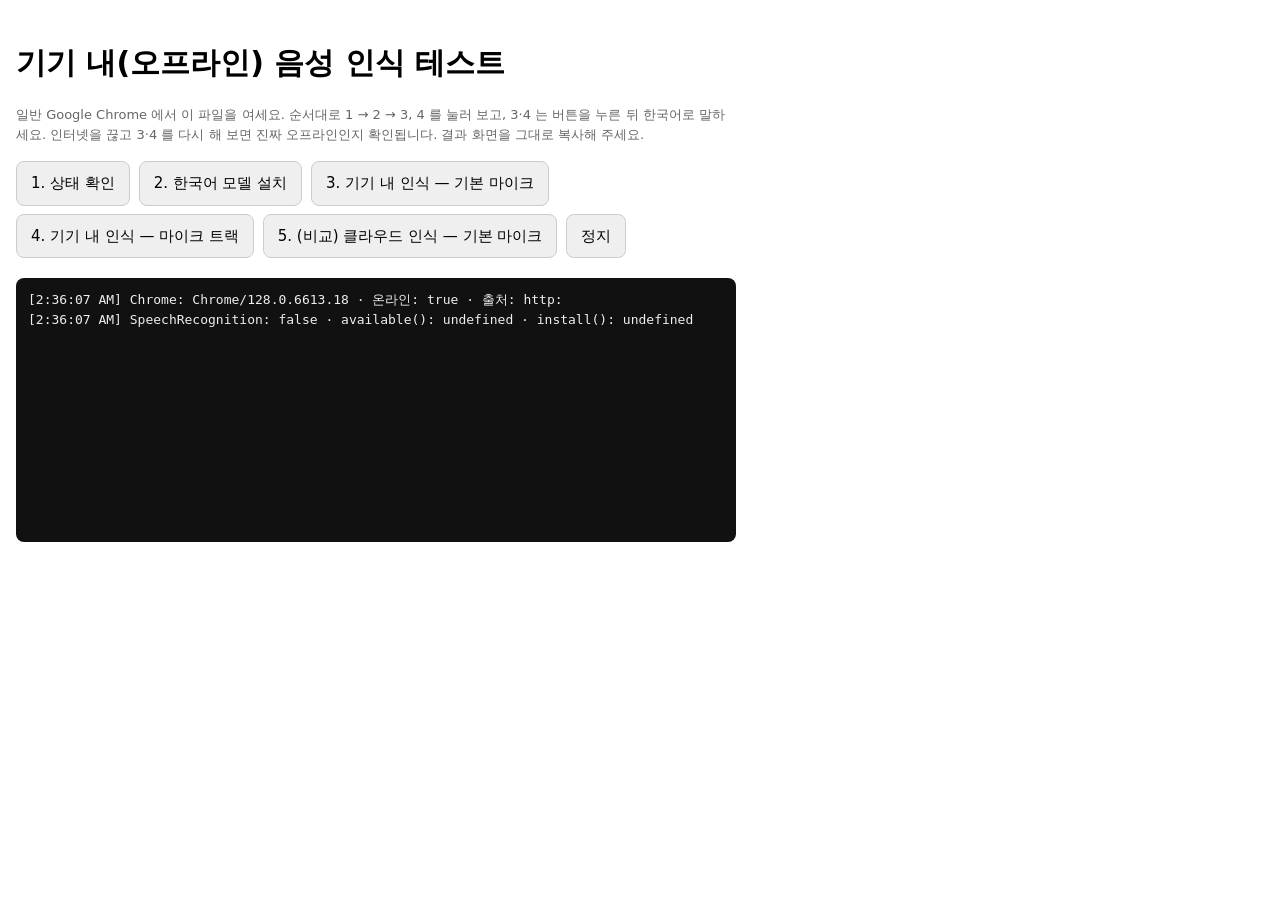
==== experiments/ondevice/test.html @ 055947dd "Experiment: manual on-device speech test page for a real desktop Co-Authored-By: Claude Opus 5.5 <no" ====
<!doctype html>
<html lang="ko">
<head>
<meta charset="utf-8">
<meta name="viewport" content="width=device-width, initial-scale=1">
<title>기기 내 음성 인식 테스트</title>
<style>
  body { margin: 0; padding: 20px 16px; font: 15px/1.5 system-ui, sans-serif; max-width: 720px; }
  button { padding: 10px 14px; margin: 4px 4px 4px 0; font: inherit; border-radius: 8px; border: 1px solid #ccc; cursor: pointer; }
  #log { margin-top: 16px; padding: 12px; background: #111; color: #eee; border-radius: 8px; min-height: 240px;
         font: 13px/1.5 ui-monospace, monospace; white-space: pre-wrap; word-break: break-all; }
  .hint { color: #666; font-size: 13px; }
</style>
</head>
<body>
<h1>기기 내(오프라인) 음성 인식 테스트</h1>
<p class="hint">일반 Google Chrome 에서 이 파일을 여세요. 순서대로 1 → 2 → 3, 4 를 눌러 보고, 3·4 는 버튼을 누른 뒤 한국어로 말하세요.
  인터넷을 끊고 3·4 를 다시 해 보면 진짜 오프라인인지 확인됩니다. 결과 화면을 그대로 복사해 주세요.</p>
<div>
  <button id="b1">1. 상태 확인</button>
  <button id="b2">2. 한국어 모델 설치</button>
  <button id="b3">3. 기기 내 인식 — 기본 마이크</button>
  <button id="b4">4. 기기 내 인식 — 마이크 트랙</button>
  <button id="b5">5. (비교) 클라우드 인식 — 기본 마이크</button>
  <button id="stop">정지</button>
</div>
<div id="log"></div>
<script>
const log = (s) => { document.getElementById("log").textContent += `[${new Date().toLocaleTimeString()}] ${s}\n`; };
const SR = window.SpeechRecognition || window.webkitSpeechRecognition;
let rec = null, stream = null;
const opts = { langs: ["ko-KR"], processLocally: true };

log(`Chrome: ${navigator.userAgent.match(/Chrome\/[\d.]+/)?.[0]} · 온라인: ${navigator.onLine} · 출처: ${location.protocol}`);
log(`SpeechRecognition: ${!!window.SpeechRecognition} · available(): ${typeof SR?.available} · install(): ${typeof SR?.install}`);

document.getElementById("b1").onclick = async () => {
  try { log(`available(ko-KR, 기기 내) = ${await SR.available(opts)}`); } catch (e) { log(`available 오류: ${e.name} ${e.message}`); }
};
document.getElementById("b2").onclick = async () => {
  log("install 시작…");
  try { log(`install = ${await SR.install(opts)}`); } catch (e) { log(`install 오류: ${e.name} ${e.message}`); }
  try { log(`available 다시 = ${await SR.available(opts)}`); } catch (_) {}
};

function start(local, useTrack) {
  stop();
  rec = new SR();
  rec.lang = "ko-KR"; rec.continuous = true; rec.interimResults = true;
  if (local) rec.processLocally = true;
  const tag = `${local ? "기기 내" : "클라우드"}/${useTrack ? "트랙" : "기본 마이크"}`;
  rec.onstart = () => log(`[${tag}] 시작 — 말해 보세요`);
  rec.onaudiostart = () => log(`[${tag}] 오디오 수신 시작`);
  rec.onresult = (e) => {
    for (let i = e.resultIndex; i < e.results.length; i++) {
      const r = e.results[i];
      if (r.isFinal) log(`[${tag}] 확정: ${r[0].transcript}`);
    }
  };
  rec.onerror = (e) => log(`[${tag}] 오류: ${e.error} ${e.message || ""}`);
  rec.onend = () => log(`[${tag}] 종료`);
  return rec;
}

document.getElementById("b3").onclick = () => start(true, false).start();
document.getElementById("b4").onclick = async () => {
  try {
    stream = await navigator.mediaDevices.getUserMedia({ audio: true });
    start(true, true).start(stream.getAudioTracks()[0]);
  } catch (e) { log(`마이크/트랙 오류: ${e.name} ${e.message}`); }
};
document.getElementById("b5").onclick = () => start(false, false).start();

function stop() {
  if (rec) { rec.onend = null; try { rec.stop(); } catch (_) {} rec = null; }
  if (stream) { stream.getTracks().forEach((t) => t.stop()); stream = null; }
}
document.getElementById("stop").onclick = () => { stop(); log("정지"); };
</script>
</body>
</html>
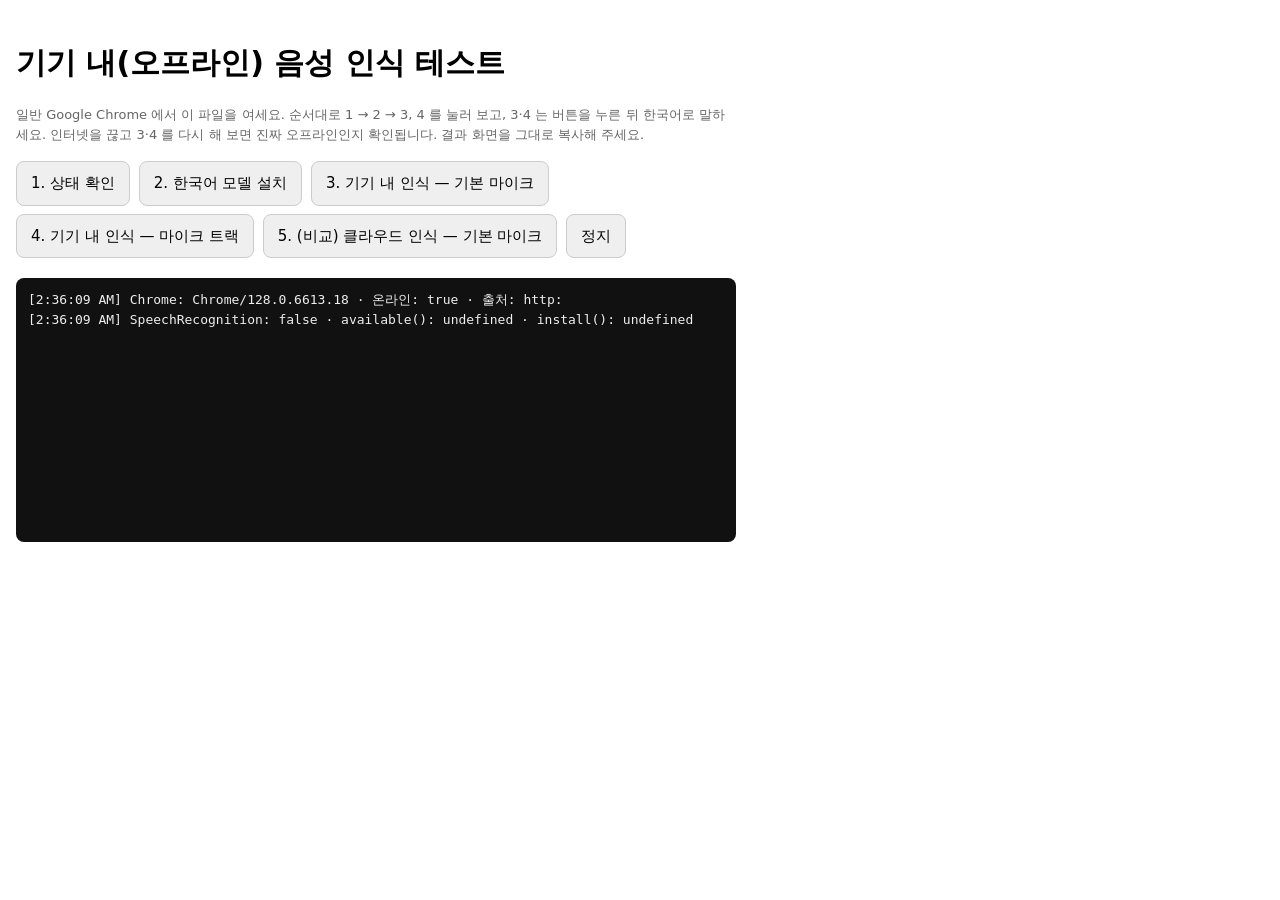
==== commit b8f5ecc5: "Fix test page: track was cleared before use Co-Authored-By: Claude Opus 5.5 <noreply@anthropic.com> " ====
--- a/experiments/ondevice/test.html
+++ b/experiments/ondevice/test.html
@@ -65,8 +65,9 @@
 document.getElementById("b3").onclick = () => start(true, false).start();
 document.getElementById("b4").onclick = async () => {
   try {
+    const r = start(true, true);  // start() 가 이전 스트림을 정리하므로 먼저 부르고 나서 마이크를 연다
     stream = await navigator.mediaDevices.getUserMedia({ audio: true });
-    start(true, true).start(stream.getAudioTracks()[0]);
+    r.start(stream.getAudioTracks()[0]);
   } catch (e) { log(`마이크/트랙 오류: ${e.name} ${e.message}`); }
 };
 document.getElementById("b5").onclick = () => start(false, false).start();
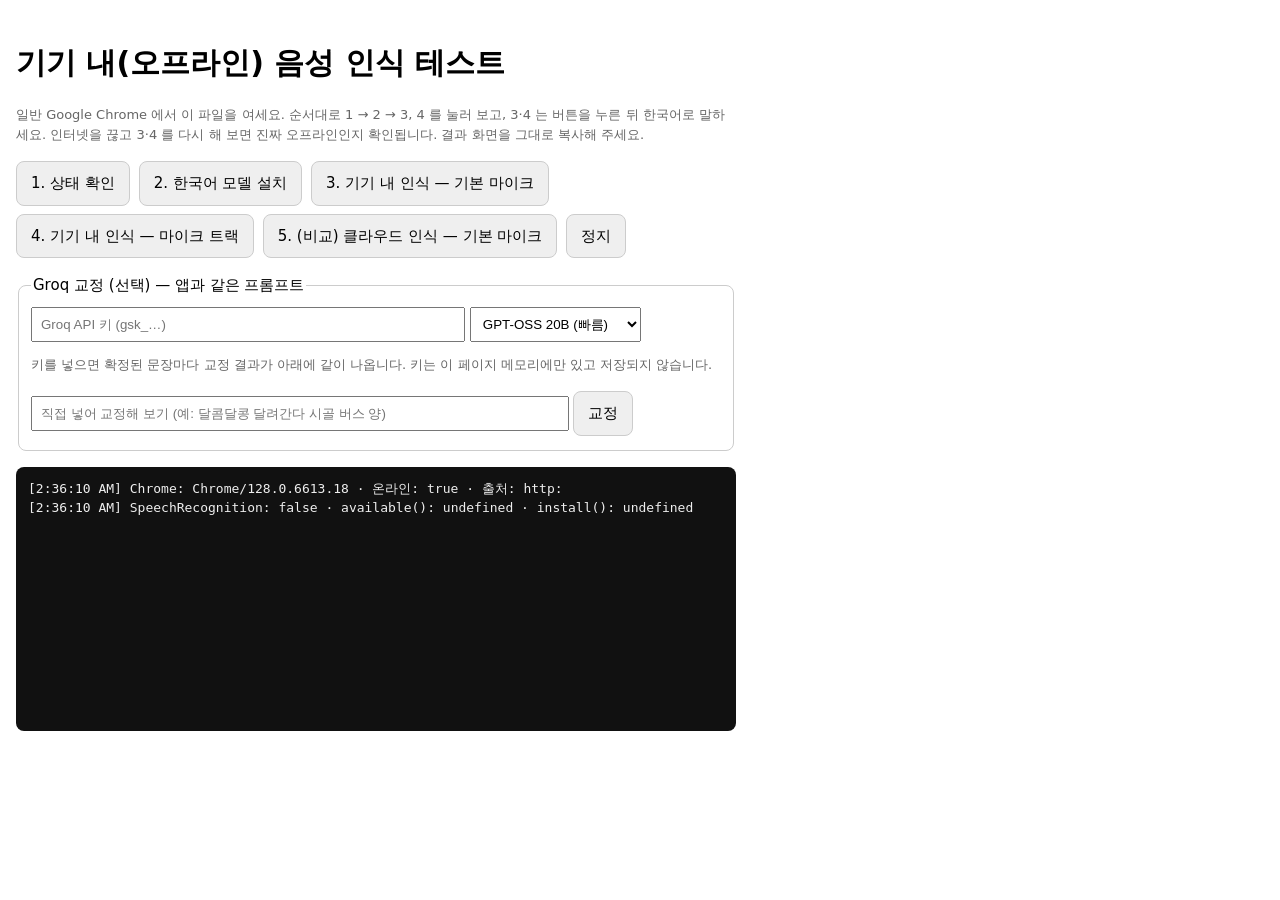
==== commit d28e588a: "Test page: optional Groq correction with the app's prompt Co-Authored-By: Claude Opus 5.5 <noreply@a" ====
--- a/experiments/ondevice/test.html
+++ b/experiments/ondevice/test.html
@@ -24,12 +24,47 @@
   <button id="b5">5. (비교) 클라우드 인식 — 기본 마이크</button>
   <button id="stop">정지</button>
 </div>
+<fieldset style="margin-top:12px; border:1px solid #ccc; border-radius:8px; padding:10px 12px">
+  <legend>Groq 교정 (선택) — 앱과 같은 프롬프트</legend>
+  <div><input id="key" type="password" placeholder="Groq API 키 (gsk_…)" style="width:60%; padding:8px" autocomplete="off">
+    <select id="model" style="padding:8px">
+      <option value="openai/gpt-oss-20b">GPT-OSS 20B (빠름)</option>
+      <option value="openai/gpt-oss-120b">GPT-OSS 120B (품질)</option>
+    </select></div>
+  <p class="hint">키를 넣으면 확정된 문장마다 교정 결과가 아래에 같이 나옵니다. 키는 이 페이지 메모리에만 있고 저장되지 않습니다.</p>
+  <div><input id="manual" placeholder="직접 넣어 교정해 보기 (예: 달콤달콩 달려간다 시골 버스 양)" style="width:75%; padding:8px">
+    <button id="b6">교정</button></div>
+</fieldset>
 <div id="log"></div>
 <script>
 const log = (s) => { document.getElementById("log").textContent += `[${new Date().toLocaleTimeString()}] ${s}\n`; };
 const SR = window.SpeechRecognition || window.webkitSpeechRecognition;
 let rec = null, stream = null;
 const opts = { langs: ["ko-KR"], processLocally: true };
+
+// 앱(voicekb/groq.py)과 같은 교정 프롬프트
+const CORRECT_PROMPT = `너는 음성 인식(STT) 결과 교정기다. 입력은 사용자가 말한 내용을 받아쓴 텍스트다.
+- 띄어쓰기, 맞춤법, 잘못 들린 단어를 문맥에 맞게 고친다.
+- 한글로 적힌 영어 기술 용어·고유명사는 원래 영어 표기로 바꾼다. (예: 리액트 → React, 깃허브 → GitHub)
+- "음", "어", "그러니까" 같은 군말은 지운다.
+- 의미를 바꾸거나 내용을 덧붙이지 않는다. 질문이어도 답하지 않는다.
+- 교정된 텍스트만 출력한다.`;
+
+async function correct(text, tag) {
+  const key = document.getElementById("key").value.trim();
+  if (!key) return;
+  const model = document.getElementById("model").value;
+  const body = { model, temperature: 0.2, messages: [{ role: "system", content: CORRECT_PROMPT }, { role: "user", content: text }] };
+  if (model.startsWith("openai/gpt-oss")) body.reasoning_effort = "low";
+  const t0 = performance.now();
+  try {
+    const res = await fetch("https://api.groq.com/openai/v1/chat/completions", {
+      method: "POST", headers: { "Content-Type": "application/json", Authorization: `Bearer ${key}` }, body: JSON.stringify(body) });
+    const data = await res.json();
+    if (!res.ok) { log(`[${tag}] Groq 오류 ${res.status}: ${data.error?.message || ""}`); return; }
+    log(`[${tag}] → Groq 교정: ${data.choices[0].message.content.trim()}  (${Math.round(performance.now() - t0)}ms)`);
+  } catch (e) { log(`[${tag}] Groq 호출 실패: ${e.message}`); }
+}
 
 log(`Chrome: ${navigator.userAgent.match(/Chrome\/[\d.]+/)?.[0]} · 온라인: ${navigator.onLine} · 출처: ${location.protocol}`);
 log(`SpeechRecognition: ${!!window.SpeechRecognition} · available(): ${typeof SR?.available} · install(): ${typeof SR?.install}`);
@@ -54,7 +89,7 @@
   rec.onresult = (e) => {
     for (let i = e.resultIndex; i < e.results.length; i++) {
       const r = e.results[i];
-      if (r.isFinal) log(`[${tag}] 확정: ${r[0].transcript}`);
+      if (r.isFinal) { log(`[${tag}] 확정: ${r[0].transcript}`); correct(r[0].transcript, tag); }
     }
   };
   rec.onerror = (e) => log(`[${tag}] 오류: ${e.error} ${e.message || ""}`);
@@ -76,6 +111,12 @@
   if (rec) { rec.onend = null; try { rec.stop(); } catch (_) {} rec = null; }
   if (stream) { stream.getTracks().forEach((t) => t.stop()); stream = null; }
 }
+document.getElementById("b6").onclick = () => {
+  const text = document.getElementById("manual").value.trim();
+  if (!text) return;
+  log(`[직접] 입력: ${text}`);
+  correct(text, "직접");
+};
 document.getElementById("stop").onclick = () => { stop(); log("정지"); };
 </script>
 </body>
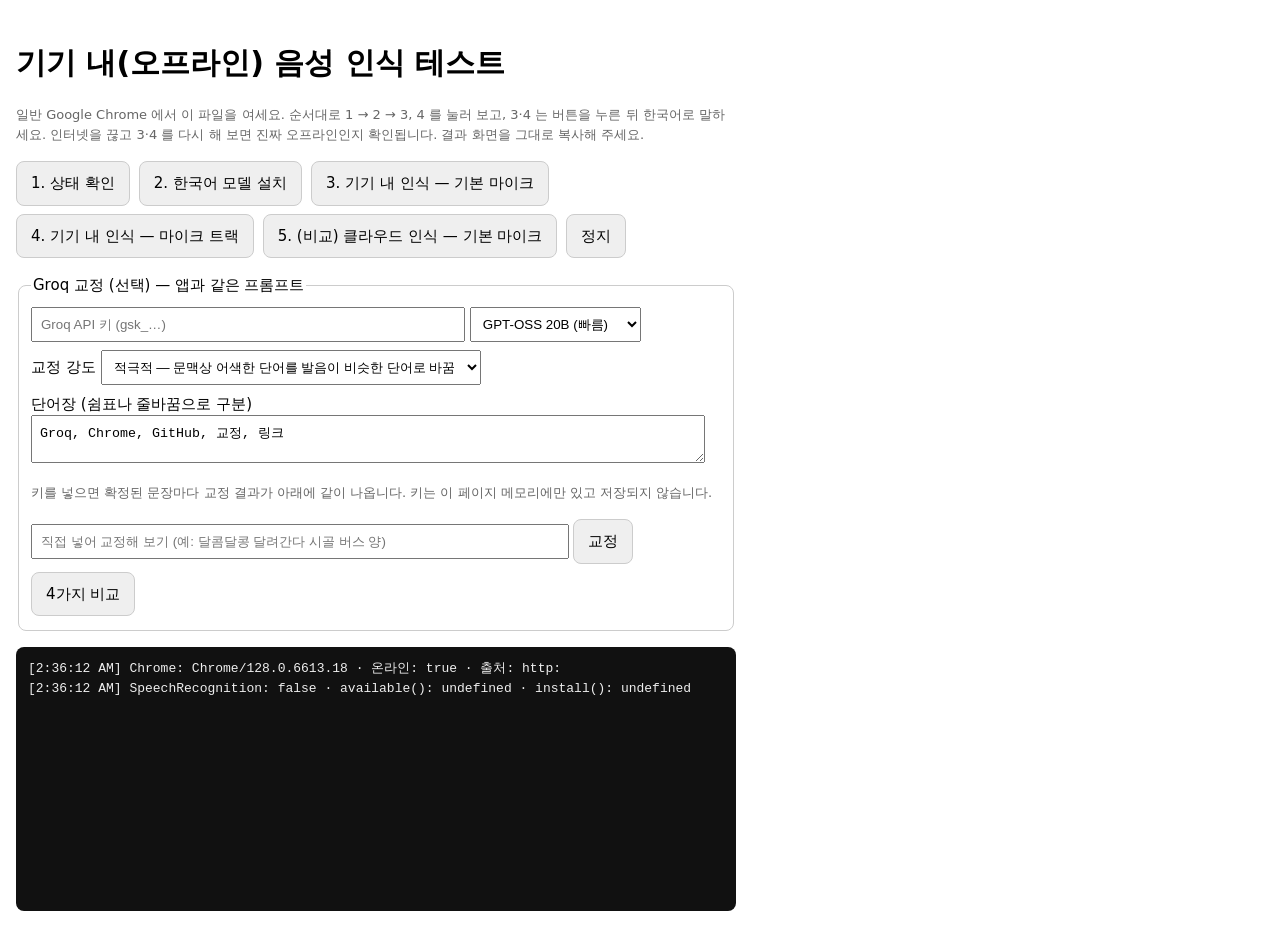
==== commit ff120012: "Test page: glossary and correction strength, 4-way comparison Co-Authored-By: Claude Opus 5.5 <norep" ====
--- a/experiments/ondevice/test.html
+++ b/experiments/ondevice/test.html
@@ -31,9 +31,20 @@
       <option value="openai/gpt-oss-20b">GPT-OSS 20B (빠름)</option>
       <option value="openai/gpt-oss-120b">GPT-OSS 120B (품질)</option>
     </select></div>
+  <div style="margin-top:8px">
+    <label>교정 강도
+      <select id="strength" style="padding:8px">
+        <option value="aggressive">적극적 — 문맥상 어색한 단어를 발음이 비슷한 단어로 바꿈</option>
+        <option value="conservative">보수적 — 띄어쓰기·명백한 오류만 (현재 앱)</option>
+      </select></label>
+  </div>
+  <div style="margin-top:8px">
+    <label>단어장 (쉼표나 줄바꿈으로 구분)<br>
+      <textarea id="glossary" rows="2" style="width:95%; padding:8px">Groq, Chrome, GitHub, 교정, 링크</textarea></label>
+  </div>
   <p class="hint">키를 넣으면 확정된 문장마다 교정 결과가 아래에 같이 나옵니다. 키는 이 페이지 메모리에만 있고 저장되지 않습니다.</p>
   <div><input id="manual" placeholder="직접 넣어 교정해 보기 (예: 달콤달콩 달려간다 시골 버스 양)" style="width:75%; padding:8px">
-    <button id="b6">교정</button></div>
+    <button id="b6">교정</button> <button id="b7">4가지 비교</button></div>
 </fieldset>
 <div id="log"></div>
 <script>
@@ -42,19 +53,37 @@
 let rec = null, stream = null;
 const opts = { langs: ["ko-KR"], processLocally: true };
 
-// 앱(voicekb/groq.py)과 같은 교정 프롬프트
-const CORRECT_PROMPT = `너는 음성 인식(STT) 결과 교정기다. 입력은 사용자가 말한 내용을 받아쓴 텍스트다.
+// 보수적: 앱(voicekb/groq.py)과 같은 교정 프롬프트
+const CONSERVATIVE_PROMPT = `너는 음성 인식(STT) 결과 교정기다. 입력은 사용자가 말한 내용을 받아쓴 텍스트다.
 - 띄어쓰기, 맞춤법, 잘못 들린 단어를 문맥에 맞게 고친다.
 - 한글로 적힌 영어 기술 용어·고유명사는 원래 영어 표기로 바꾼다. (예: 리액트 → React, 깃허브 → GitHub)
 - "음", "어", "그러니까" 같은 군말은 지운다.
 - 의미를 바꾸거나 내용을 덧붙이지 않는다. 질문이어도 답하지 않는다.
 - 교정된 텍스트만 출력한다.`;
 
-async function correct(text, tag) {
+const AGGRESSIVE_PROMPT = `너는 음성 인식(STT) 결과 교정기다. 입력은 사용자가 한국어로 말한 내용을 받아쓴 텍스트이며,
+발음이 비슷한 다른 단어로 잘못 들린 부분이 자주 섞여 있다.
+- 문맥상 어색한 단어는 발음이 비슷하면서 문맥에 맞는 단어로 바꾼다. (예: 앞뒤가 다운로드 이야기인데 "다시 봤습니다" → "다시 받습니다")
+- 용어 사전의 단어와 발음이 비슷한 부분은 사전 표기로 바꾼다. (예: 사전에 Groq 이 있으면 "그룹", "크록", "크로키" → "Groq")
+- 한글로 적힌 영어 기술 용어·고유명사는 원래 영어 표기로 바꾼다. (예: 리액트 → React, 깃허브 → GitHub)
+- 띄어쓰기, 맞춤법, 문장부호를 고친다. "음", "어" 같은 군말은 지운다.
+- 내용을 덧붙이거나 질문에 답하지 않는다. 어떻게 고쳐야 할지 확신이 없는 부분은 원문 그대로 둔다.
+- 교정된 텍스트만 출력한다.`;
+
+function glossary() {
+  return document.getElementById("glossary").value.split(/[,\n]/).map((w) => w.trim()).filter(Boolean);
+}
+
+async function correct(text, tag, override = {}) {
   const key = document.getElementById("key").value.trim();
-  if (!key) return;
-  const model = document.getElementById("model").value;
-  const body = { model, temperature: 0.2, messages: [{ role: "system", content: CORRECT_PROMPT }, { role: "user", content: text }] };
+  if (!key) { if (override.model) log("Groq 키를 먼저 넣으세요"); return; }
+  const model = override.model || document.getElementById("model").value;
+  const strength = override.strength || document.getElementById("strength").value;
+  let system = strength === "aggressive" ? AGGRESSIVE_PROMPT : CONSERVATIVE_PROMPT;
+  const words = glossary();
+  if (words.length) system += "\n\n용어 사전 (반드시 이 형태로 보존):\n" + words.join(", ");
+  const label = `${model.includes("120b") ? "120B" : "20B"}·${strength === "aggressive" ? "적극" : "보수"}`;
+  const body = { model, temperature: 0.2, messages: [{ role: "system", content: system }, { role: "user", content: text }] };
   if (model.startsWith("openai/gpt-oss")) body.reasoning_effort = "low";
   const t0 = performance.now();
   try {
@@ -62,7 +91,7 @@
       method: "POST", headers: { "Content-Type": "application/json", Authorization: `Bearer ${key}` }, body: JSON.stringify(body) });
     const data = await res.json();
     if (!res.ok) { log(`[${tag}] Groq 오류 ${res.status}: ${data.error?.message || ""}`); return; }
-    log(`[${tag}] → Groq 교정: ${data.choices[0].message.content.trim()}  (${Math.round(performance.now() - t0)}ms)`);
+    log(`[${tag}] → Groq ${label}: ${data.choices[0].message.content.trim()}  (${Math.round(performance.now() - t0)}ms)`);
   } catch (e) { log(`[${tag}] Groq 호출 실패: ${e.message}`); }
 }
 
@@ -117,6 +146,13 @@
   log(`[직접] 입력: ${text}`);
   correct(text, "직접");
 };
+document.getElementById("b7").onclick = async () => {
+  const text = document.getElementById("manual").value.trim();
+  if (!text) return;
+  log(`[비교] 입력: ${text}`);
+  for (const model of ["openai/gpt-oss-20b", "openai/gpt-oss-120b"])
+    for (const strength of ["conservative", "aggressive"]) await correct(text, "비교", { model, strength });
+};
 document.getElementById("stop").onclick = () => { stop(); log("정지"); };
 </script>
 </body>
